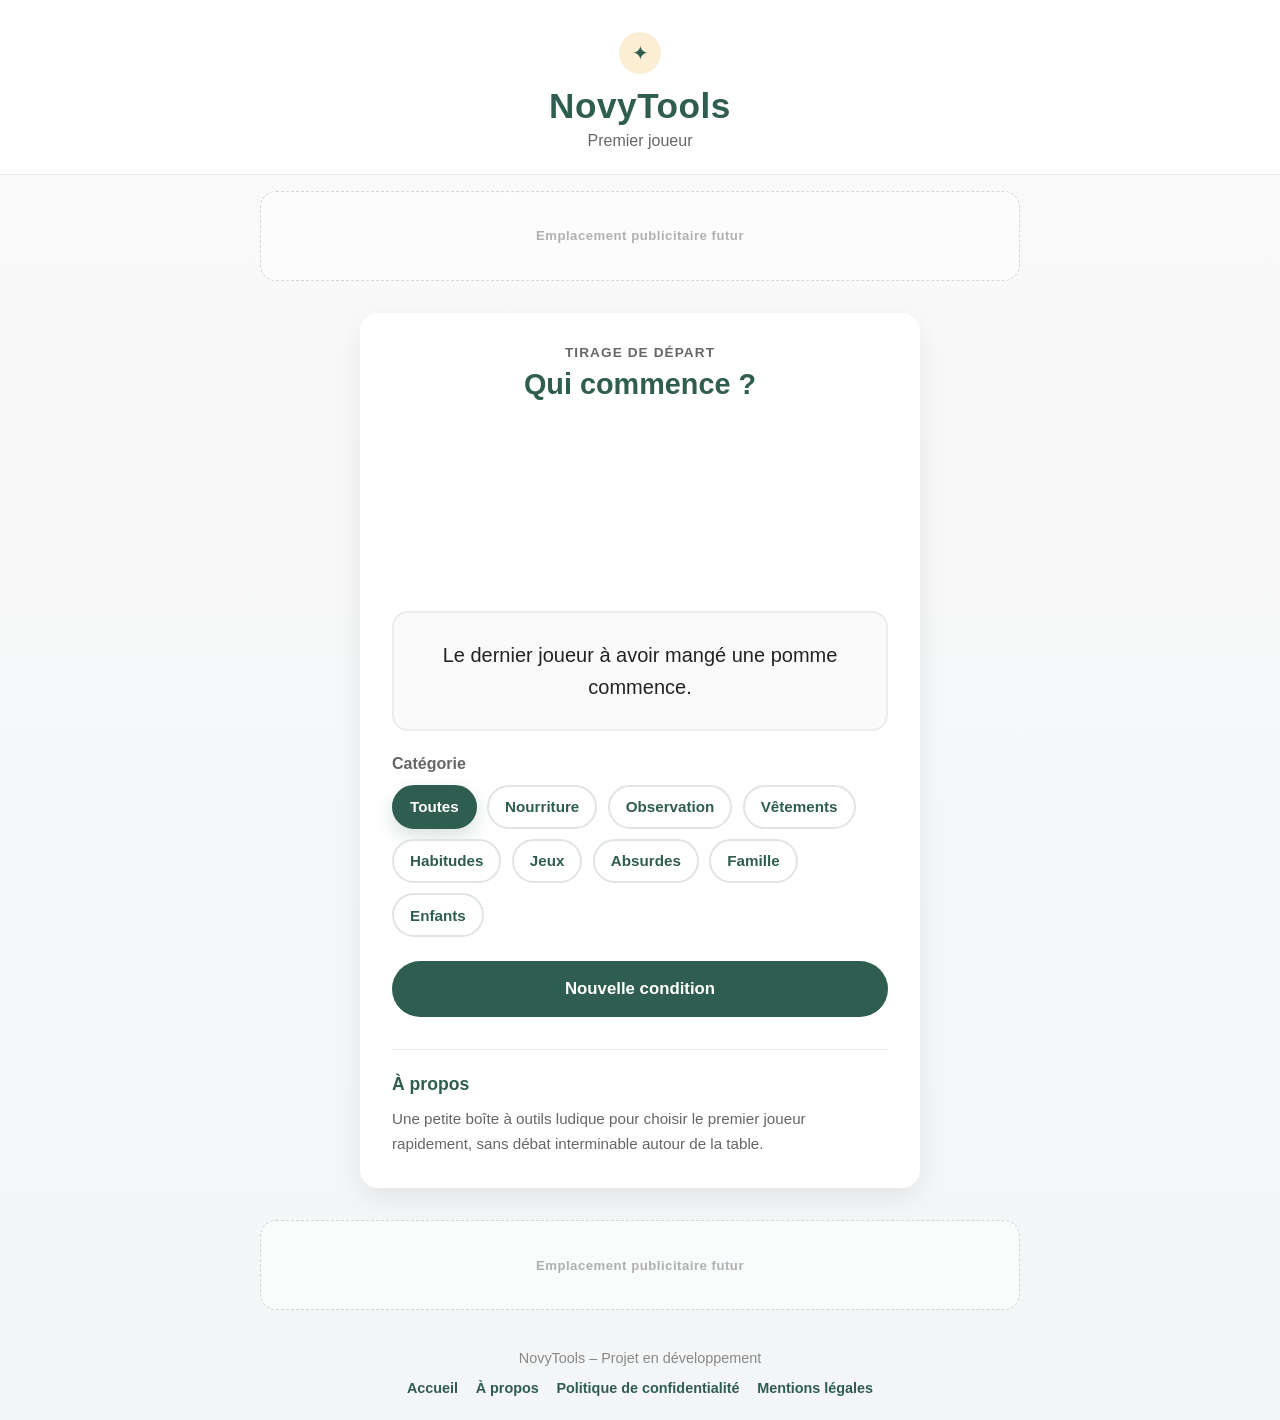
==== index.html @ d955727c "premiere version premiere version de NovyTools" ====
<!DOCTYPE html>
<html lang="fr">
<head>
  <meta charset="UTF-8" />
  <meta name="viewport" content="width=device-width, initial-scale=1.0" />
  <title>NovyTools – Premier Joueur</title>
  <link rel="stylesheet" href="styles.css" />
</head>
<body>
  <header class="site-header">
    <div class="brand-badge" aria-hidden="true">✦</div>
    <h1>NovyTools</h1>
    <p class="subtitle">Premier joueur</p>
  </header>

  <div class="ad-container ad-top" aria-label="Emplacement publicitaire">
    <span>Emplacement publicitaire futur</span>
  </div>

  <main class="main-content">
    <section class="hero-section" aria-labelledby="main-title">
      <div class="card">
        <p class="eyebrow">Tirage de départ</p>
        <h2 id="main-title">Qui commence ?</h2>

        <div class="condition-visual" aria-hidden="true">
          <img id="condition-image" class="condition-image" src="" alt="" hidden />
        </div>

        <p id="condition-text" class="condition-text" aria-live="polite">
          Chargement de la condition...
        </p>

        <section class="category-control" aria-labelledby="category-title">
          <h3 id="category-title">Catégorie</h3>

          <div class="category-chips" role="group" aria-label="Choisir une catégorie">
            <button class="category-chip active" type="button" data-category="all" aria-pressed="true">Toutes</button>
            <button class="category-chip" type="button" data-category="nourriture" aria-pressed="false">Nourriture</button>
            <button class="category-chip" type="button" data-category="observation" aria-pressed="false">Observation</button>
            <button class="category-chip" type="button" data-category="vêtements" aria-pressed="false">Vêtements</button>
            <button class="category-chip" type="button" data-category="habitudes" aria-pressed="false">Habitudes</button>
            <button class="category-chip" type="button" data-category="jeux" aria-pressed="false">Jeux</button>
            <button class="category-chip" type="button" data-category="absurdes" aria-pressed="false">Absurdes</button>
            <button class="category-chip" type="button" data-category="famille" aria-pressed="false">Famille</button>
            <button class="category-chip" type="button" data-category="enfants" aria-pressed="false">Enfants</button>
          </div>
        </section>

        <button id="mainButton" class="primary-button" type="button">
          Nouvelle condition
        </button>

        <section class="about-section" aria-labelledby="about-title">
          <h3 id="about-title">À propos</h3>
          <p>
            Une petite boîte à outils ludique pour choisir le premier joueur rapidement,
            sans débat interminable autour de la table.
          </p>
        </section>
      </div>
    </section>
  </main>

  <div class="ad-container ad-bottom" aria-label="Emplacement publicitaire">
    <span>Emplacement publicitaire futur</span>
  </div>

  <footer class="site-footer">
    <p>NovyTools – Projet en développement</p>

    <nav class="footer-nav" aria-label="Navigation secondaire">
      <a href="index.html">Accueil</a>
      <a href="about.html">À propos</a>
      <a href="privacy.html">Politique de confidentialité</a>
      <a href="legal.html">Mentions légales</a>
    </nav>
  </footer>

  <script src="script.js"></script>
</body>
</html>
---- styles.css ----
/* ==========================================================
   NovyTools - Premier Joueur
   Styles principaux
========================================================== */

:root {
  --primary: #2f5d50;
  --primary-dark: #24483e;
  --accent: #f0c36a;

  --background: #f5f6f8;
  --surface: #ffffff;
  --surface-soft: #fafafa;
  --text: #222;
  --text-light: #666;

  --radius: 18px;
  --shadow: 0 10px 30px rgba(0, 0, 0, .08);
  --transition: .25s ease;
}

* {
  margin: 0;
  padding: 0;
  box-sizing: border-box;
}

body {
  min-height: 100vh;
  font-family: Arial, Helvetica, sans-serif;
  color: var(--text);
  background: linear-gradient(180deg, #fafafa 0%, #f3f5f7 100%);
  display: flex;
  flex-direction: column;
}

/* ==========================================================
   Header
========================================================== */

.site-header {
  text-align: center;
  padding: 2rem 1rem 1.5rem;
  background: white;
  border-bottom: 1px solid #ececec;
}

.brand-badge {
  width: 42px;
  height: 42px;
  margin: 0 auto .75rem;
  border-radius: 999px;
  display: grid;
  place-items: center;
  color: var(--primary);
  background: rgba(240, 195, 106, .28);
  font-size: 1.25rem;
}

.site-header h1 {
  font-size: 2.2rem;
  color: var(--primary);
  letter-spacing: .5px;
}

.subtitle {
  margin-top: .35rem;
  color: var(--text-light);
  font-size: 1rem;
}

/* ==========================================================
   Contenu
========================================================== */

.main-content {
  flex: 1;
  display: flex;
  justify-content: center;
  align-items: center;
  padding: 2rem 1rem;
}

.hero-section {
  width: 100%;
  display: flex;
  justify-content: center;
}

.card {
  width: 100%;
  max-width: 560px;
  background: var(--surface);
  border-radius: var(--radius);
  box-shadow: var(--shadow);
  padding: 2rem;
  text-align: center;
}

.eyebrow {
  margin-bottom: .5rem;
  color: var(--text-light);
  font-size: .85rem;
  font-weight: 700;
  letter-spacing: .08em;
  text-transform: uppercase;
}

.card h2 {
  font-size: 1.8rem;
  color: var(--primary);
  margin-bottom: 1.5rem;
}

/* ==========================================================
   Image et condition
========================================================== */

.condition-visual {
  min-height: 170px;
  display: flex;
  justify-content: center;
  align-items: center;
  margin-bottom: 1rem;
}

.condition-image {
  display: block;
  width: min(42vw, 210px);
  max-height: 210px;
  object-fit: contain;
  border-radius: 14px;
}

.condition-image[hidden] {
  display: none;
}

.condition-image.is-changing {
  animation: fadeCondition .35s ease;
}

.condition-text,
#condition-text {
  min-height: 120px;
  display: flex;
  justify-content: center;
  align-items: center;
  padding: 1.5rem;
  margin-bottom: 1.5rem;
  background: var(--surface-soft);
  border-radius: 16px;
  border: 2px solid #ececec;
  font-size: 1.25rem;
  line-height: 1.6;
}

.condition-text.is-changing,
#condition-text.is-changing {
  animation: fadeCondition .35s ease;
}

/* ==========================================================
   Catégories en pastilles
========================================================== */

.category-control {
  width: 100%;
  margin: 1.5rem 0;
  text-align: left;
}

.category-control h3 {
  margin-bottom: .75rem;
  color: var(--text-light);
  font-size: 1rem;
  font-weight: 700;
}

.category-chips {
  display: flex;
  flex-wrap: wrap;
  gap: .65rem;
}

.category-chip {
  min-height: 44px;
  padding: .65rem 1rem;
  border: 2px solid #dfe5e2;
  border-radius: 999px;
  background: #fff;
  color: var(--primary);
  font: inherit;
  font-size: .95rem;
  font-weight: 700;
  cursor: pointer;
  transition: var(--transition);
  touch-action: manipulation;
}

.category-chip:hover {
  border-color: var(--primary);
  background: rgba(47, 93, 80, .06);
  transform: translateY(-1px);
}

.category-chip.active,
.category-chip[aria-pressed="true"] {
  border-color: var(--primary);
  background: var(--primary);
  color: #fff;
  box-shadow: 0 8px 18px rgba(47, 93, 80, .18);
}

.category-chip:focus {
  outline: none;
  box-shadow: 0 0 0 4px rgba(47, 93, 80, .18);
}

.category-chip:active {
  transform: scale(.97);
}

/* ==========================================================
   Bouton principal
========================================================== */

.primary-button {
  width: 100%;
  height: 56px;
  border: none;
  border-radius: 999px;
  background: var(--primary);
  color: white;
  font-size: 1.05rem;
  font-weight: bold;
  cursor: pointer;
  transition: var(--transition);
}

.primary-button:hover {
  background: var(--primary-dark);
  transform: translateY(-2px);
}

.primary-button:active,
.primary-button.is-pressed {
  transform: scale(.97);
}

.primary-button:focus {
  outline: none;
  box-shadow: 0 0 0 4px rgba(47, 93, 80, .20);
}

/* ==========================================================
   À propos
========================================================== */

.about-section {
  width: 100%;
  margin-top: 2rem;
  padding-top: 1.5rem;
  border-top: 1px solid #ececec;
  text-align: left;
}

.about-section h3 {
  margin-bottom: .75rem;
  color: var(--primary);
  font-size: 1.1rem;
}

.about-section p {
  color: var(--text-light);
  line-height: 1.6;
  font-size: .95rem;
}


/* ==========================================================
   Emplacements publicitaires futurs
========================================================== */

.ad-container {
  width: min(100% - 2rem, 760px);
  min-height: 90px;
  margin: 1rem auto;
  padding: .75rem 1rem;
  display: flex;
  align-items: center;
  justify-content: center;
  border: 1px dashed rgba(47, 93, 80, .22);
  border-radius: 16px;
  background: rgba(255, 255, 255, .55);
  color: rgba(34, 34, 34, .42);
  font-size: .82rem;
  font-weight: 700;
  letter-spacing: .04em;
  text-align: center;
}

.ad-top {
  min-height: 90px;
  margin-top: 1rem;
  margin-bottom: 0;
}

.ad-bottom {
  min-height: 90px;
  margin-top: 0;
  margin-bottom: 1rem;
}

.ad-inline {
  width: 100%;
  min-height: 120px;
  margin: 2rem 0;
  background: rgba(250, 250, 250, .8);
}

.ad-container span {
  opacity: .82;
}

/* ==========================================================
   Footer
========================================================== */

.site-footer {
  text-align: center;
  padding: 1.5rem;
  color: #888;
  font-size: .9rem;
}

/* ==========================================================
   Animations
========================================================== */

@keyframes fadeCondition {
  from {
    opacity: 0;
    transform: translateY(10px);
  }

  to {
    opacity: 1;
    transform: translateY(0);
  }
}


/* ==========================================================
   Pages informatives
========================================================== */

.page-content {
  align-items: flex-start;
}

.info-card {
  max-width: 760px;
  text-align: left;
}

.info-card h2 {
  margin-bottom: 1.5rem;
  text-align: left;
}

.info-section {
  margin-top: 1.5rem;
}

.info-section h3 {
  margin-bottom: .65rem;
  color: var(--primary);
  font-size: 1.15rem;
}

.info-section p {
  color: var(--text-light);
  line-height: 1.75;
  font-size: 1rem;
}

.info-section p + p {
  margin-top: .75rem;
}

.placeholder-note {
  padding: .85rem 1rem;
  border-left: 4px solid var(--accent);
  border-radius: 10px;
  background: rgba(240, 195, 106, .16);
  color: var(--text);
}

.back-link {
  display: inline-flex;
  align-items: center;
  justify-content: center;
  min-height: 46px;
  margin-top: 2rem;
  padding: .75rem 1.2rem;
  border-radius: 999px;
  background: var(--primary);
  color: #fff;
  font-weight: 700;
  text-decoration: none;
  transition: var(--transition);
}

.back-link:hover {
  background: var(--primary-dark);
  transform: translateY(-2px);
}

.back-link:focus {
  outline: none;
  box-shadow: 0 0 0 4px rgba(47, 93, 80, .20);
}

.footer-nav {
  display: flex;
  justify-content: center;
  flex-wrap: wrap;
  gap: .85rem 1.1rem;
  margin-top: .85rem;
}

.footer-nav a {
  color: var(--primary);
  font-weight: 700;
  text-decoration: none;
}

.footer-nav a:hover {
  text-decoration: underline;
}

/* ==========================================================
   Mobile
========================================================== */

@media (max-width: 600px) {
  .site-header {
    padding: 1.5rem 1rem 1.2rem;
  }

  .site-header h1 {
    font-size: 1.9rem;
  }

  .main-content {
    align-items: flex-start;
    padding: 1rem;
  }

  .card {
    padding: 1.25rem;
  }

  .card h2 {
    font-size: 1.55rem;
    margin-bottom: 1.2rem;
  }

  .condition-visual {
    min-height: 138px;
    margin-bottom: .85rem;
  }

  .condition-image {
    width: min(58vw, 180px);
    max-height: 180px;
  }

  .condition-text,
  #condition-text {
    min-height: 132px;
    padding: 1.25rem;
    font-size: 1.1rem;
  }

  .category-control {
    margin: 1.25rem 0;
  }

  .category-chips {
    gap: .55rem;
  }

  .category-chip {
    flex: 1 1 auto;
    min-height: 48px;
    padding: .7rem .9rem;
    font-size: .95rem;
  }

  .primary-button {
    height: 60px;
    font-size: 1.1rem;
  }
  .info-card {
    padding: 1.25rem;
  }

  .info-card h2 {
    font-size: 1.45rem;
  }

  .info-section {
    margin-top: 1.25rem;
  }

  .info-section p {
    font-size: .97rem;
  }

  .footer-nav {
    flex-direction: column;
    gap: .65rem;
  }


  .ad-container {
    width: calc(100% - 2rem);
    min-height: 80px;
    margin: .75rem auto;
    font-size: .76rem;
  }

  .ad-inline {
    width: 100%;
    min-height: 100px;
    margin: 1.5rem 0;
  }

}
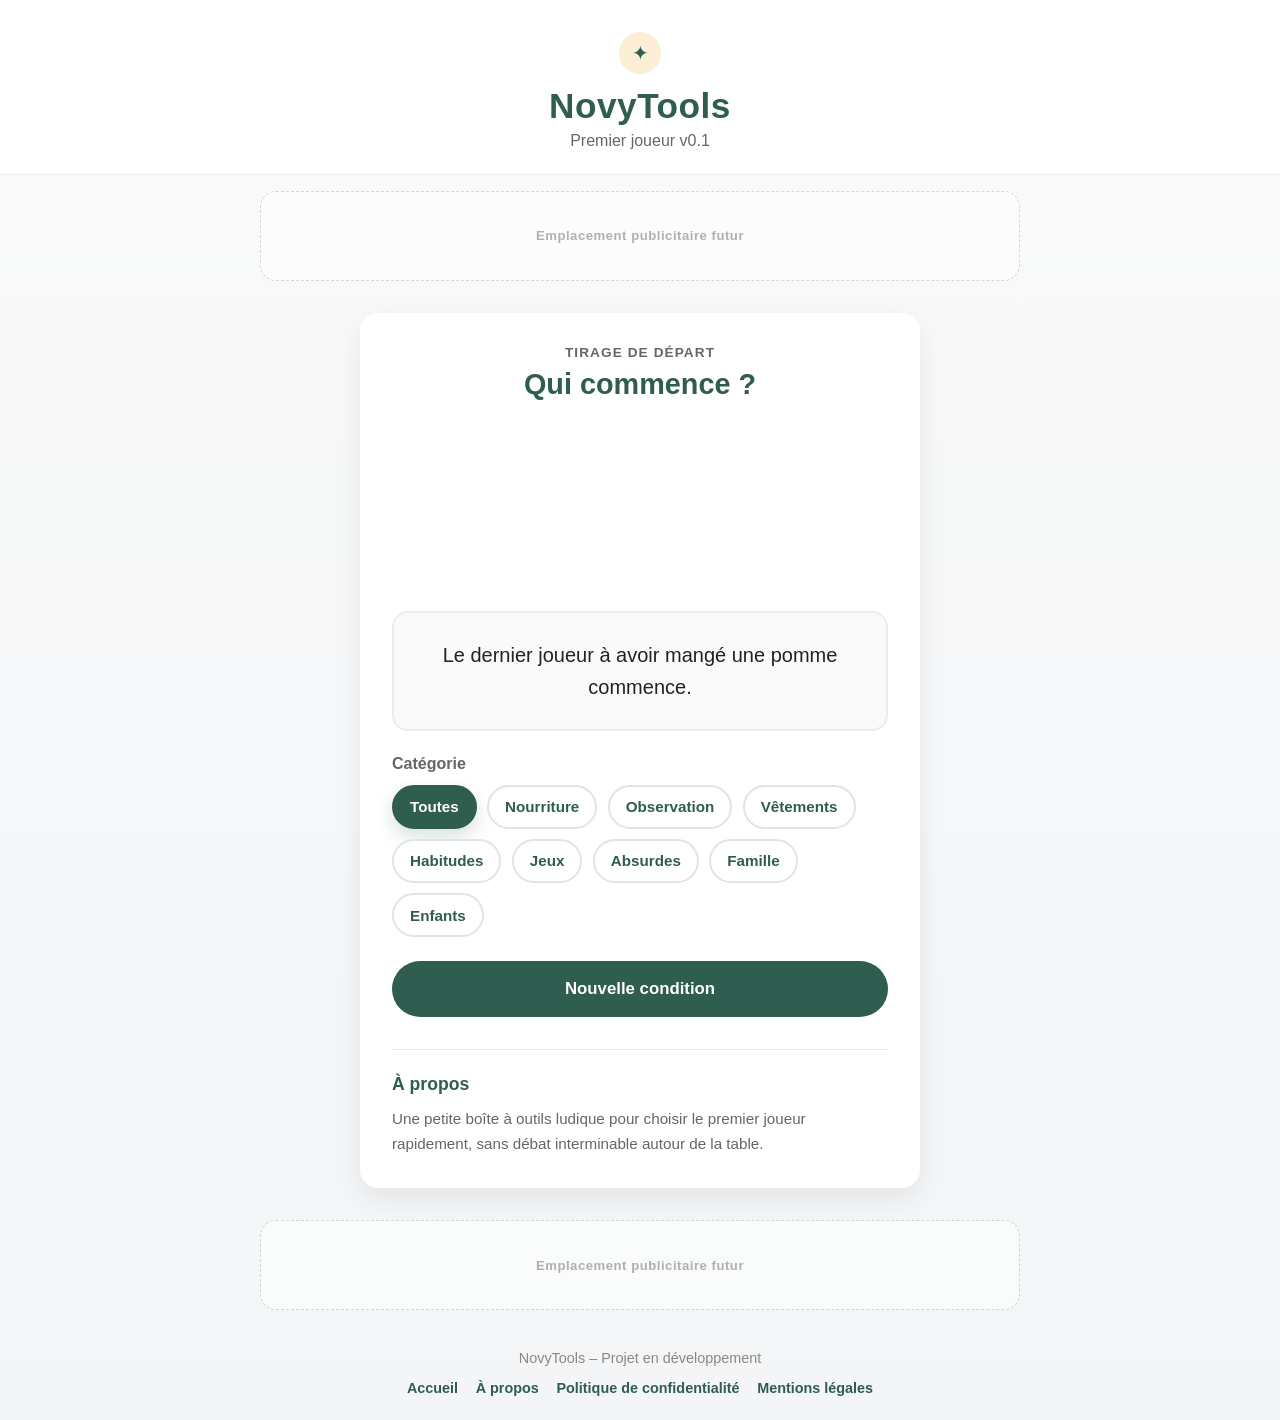
==== commit 075b1616: "Modification de index.html" ====
--- a/index.html
+++ b/index.html
@@ -10,7 +10,7 @@
   <header class="site-header">
     <div class="brand-badge" aria-hidden="true">✦</div>
     <h1>NovyTools</h1>
-    <p class="subtitle">Premier joueur</p>
+    <p class="subtitle">Premier joueur v0.1</p>
   </header>
 
   <div class="ad-container ad-top" aria-label="Emplacement publicitaire">
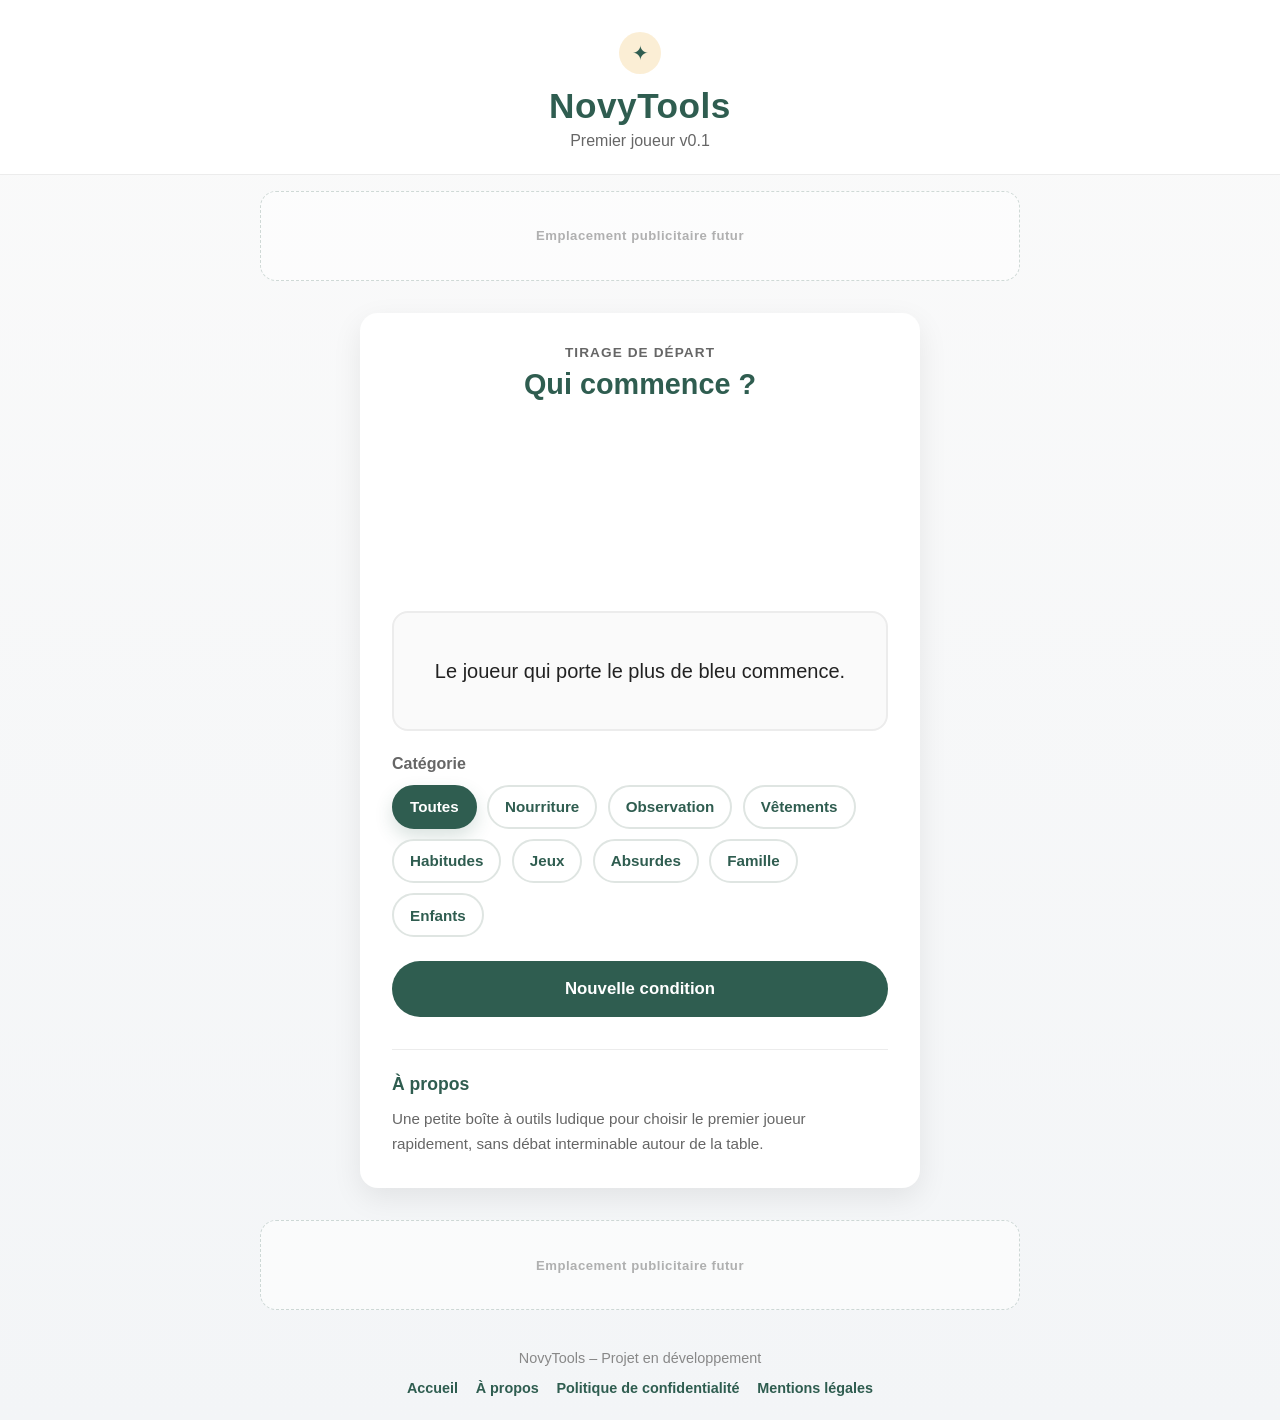
==== commit ba2045a0: "Avec no de version" ====
--- a/index.html
+++ b/index.html
@@ -24,7 +24,7 @@
         <h2 id="main-title">Qui commence ?</h2>
 
         <div class="condition-visual" aria-hidden="true">
-          <img id="condition-image" class="condition-image" src="" alt="" hidden />
+          <img id="condition-image" class="condition-image" src="" alt="" />
         </div>
 
         <p id="condition-text" class="condition-text" aria-live="polite">
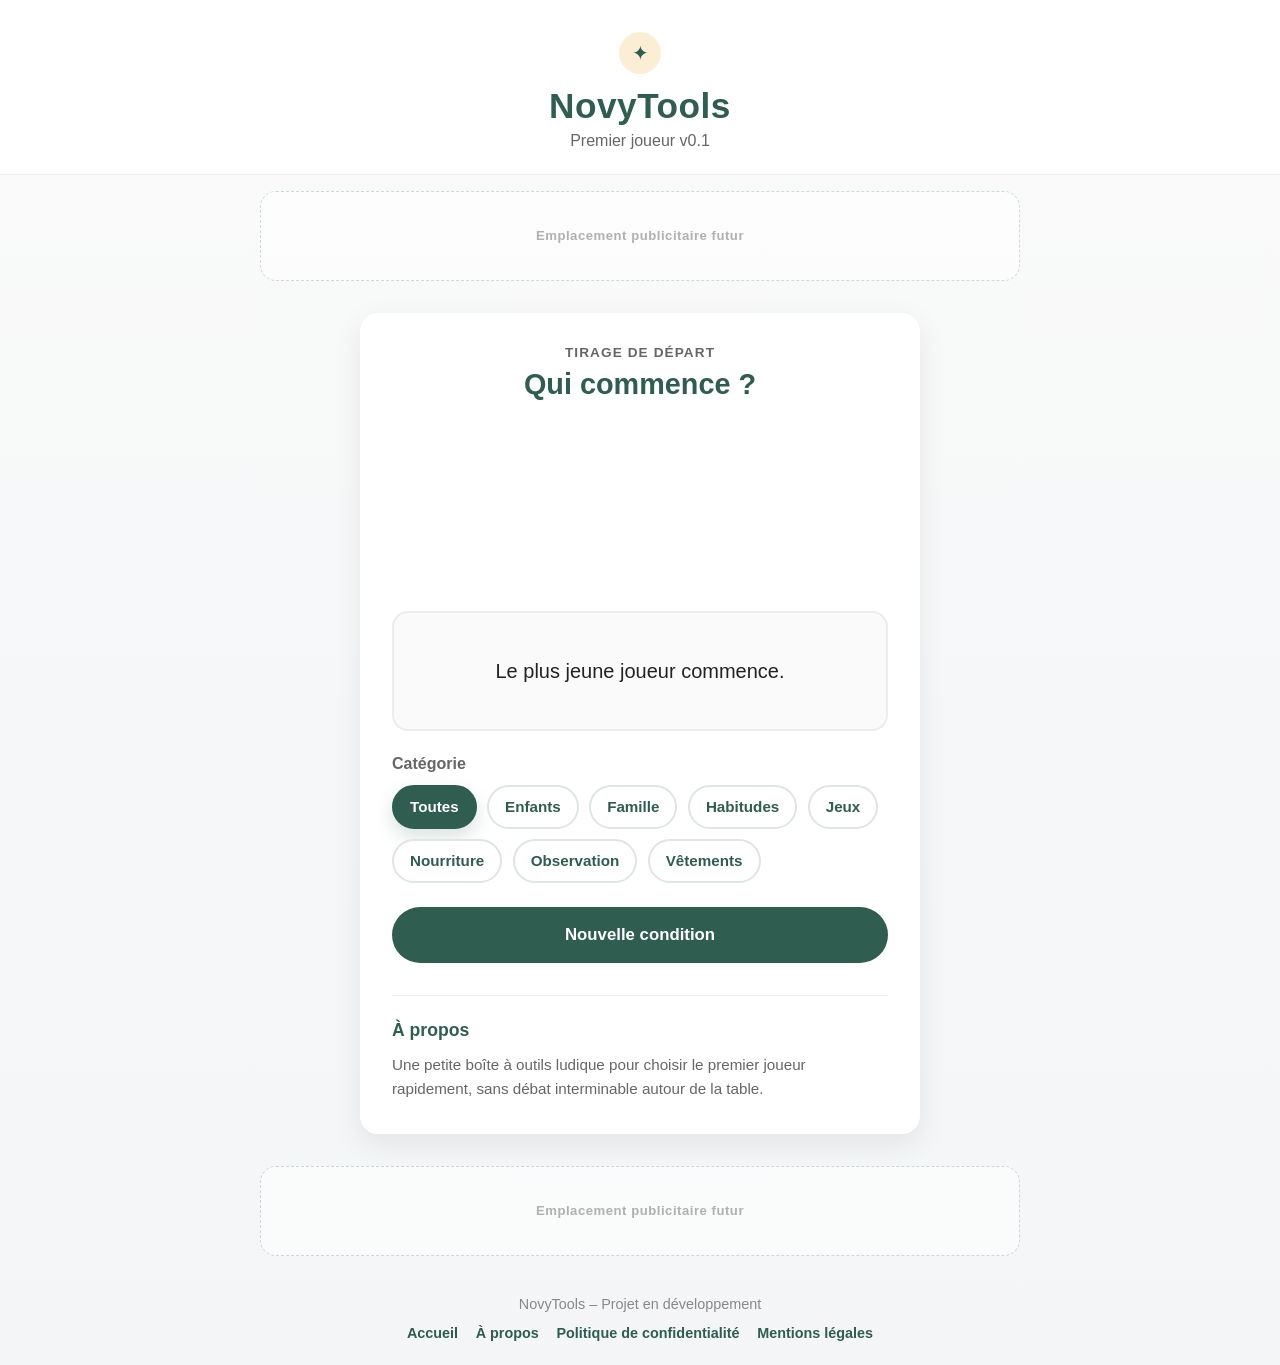
==== commit 07a9078d: "ajustement images" ====
--- a/index.html
+++ b/index.html
@@ -34,16 +34,11 @@
         <section class="category-control" aria-labelledby="category-title">
           <h3 id="category-title">Catégorie</h3>
 
-          <div class="category-chips" role="group" aria-label="Choisir une catégorie">
-            <button class="category-chip active" type="button" data-category="all" aria-pressed="true">Toutes</button>
-            <button class="category-chip" type="button" data-category="nourriture" aria-pressed="false">Nourriture</button>
-            <button class="category-chip" type="button" data-category="observation" aria-pressed="false">Observation</button>
-            <button class="category-chip" type="button" data-category="vêtements" aria-pressed="false">Vêtements</button>
-            <button class="category-chip" type="button" data-category="habitudes" aria-pressed="false">Habitudes</button>
-            <button class="category-chip" type="button" data-category="jeux" aria-pressed="false">Jeux</button>
-            <button class="category-chip" type="button" data-category="absurdes" aria-pressed="false">Absurdes</button>
-            <button class="category-chip" type="button" data-category="famille" aria-pressed="false">Famille</button>
-            <button class="category-chip" type="button" data-category="enfants" aria-pressed="false">Enfants</button>
+          <div
+            id="category-filters"
+            class="category-chips"
+            role="group"
+            aria-label="Choisir une catégorie">
           </div>
         </section>
 
